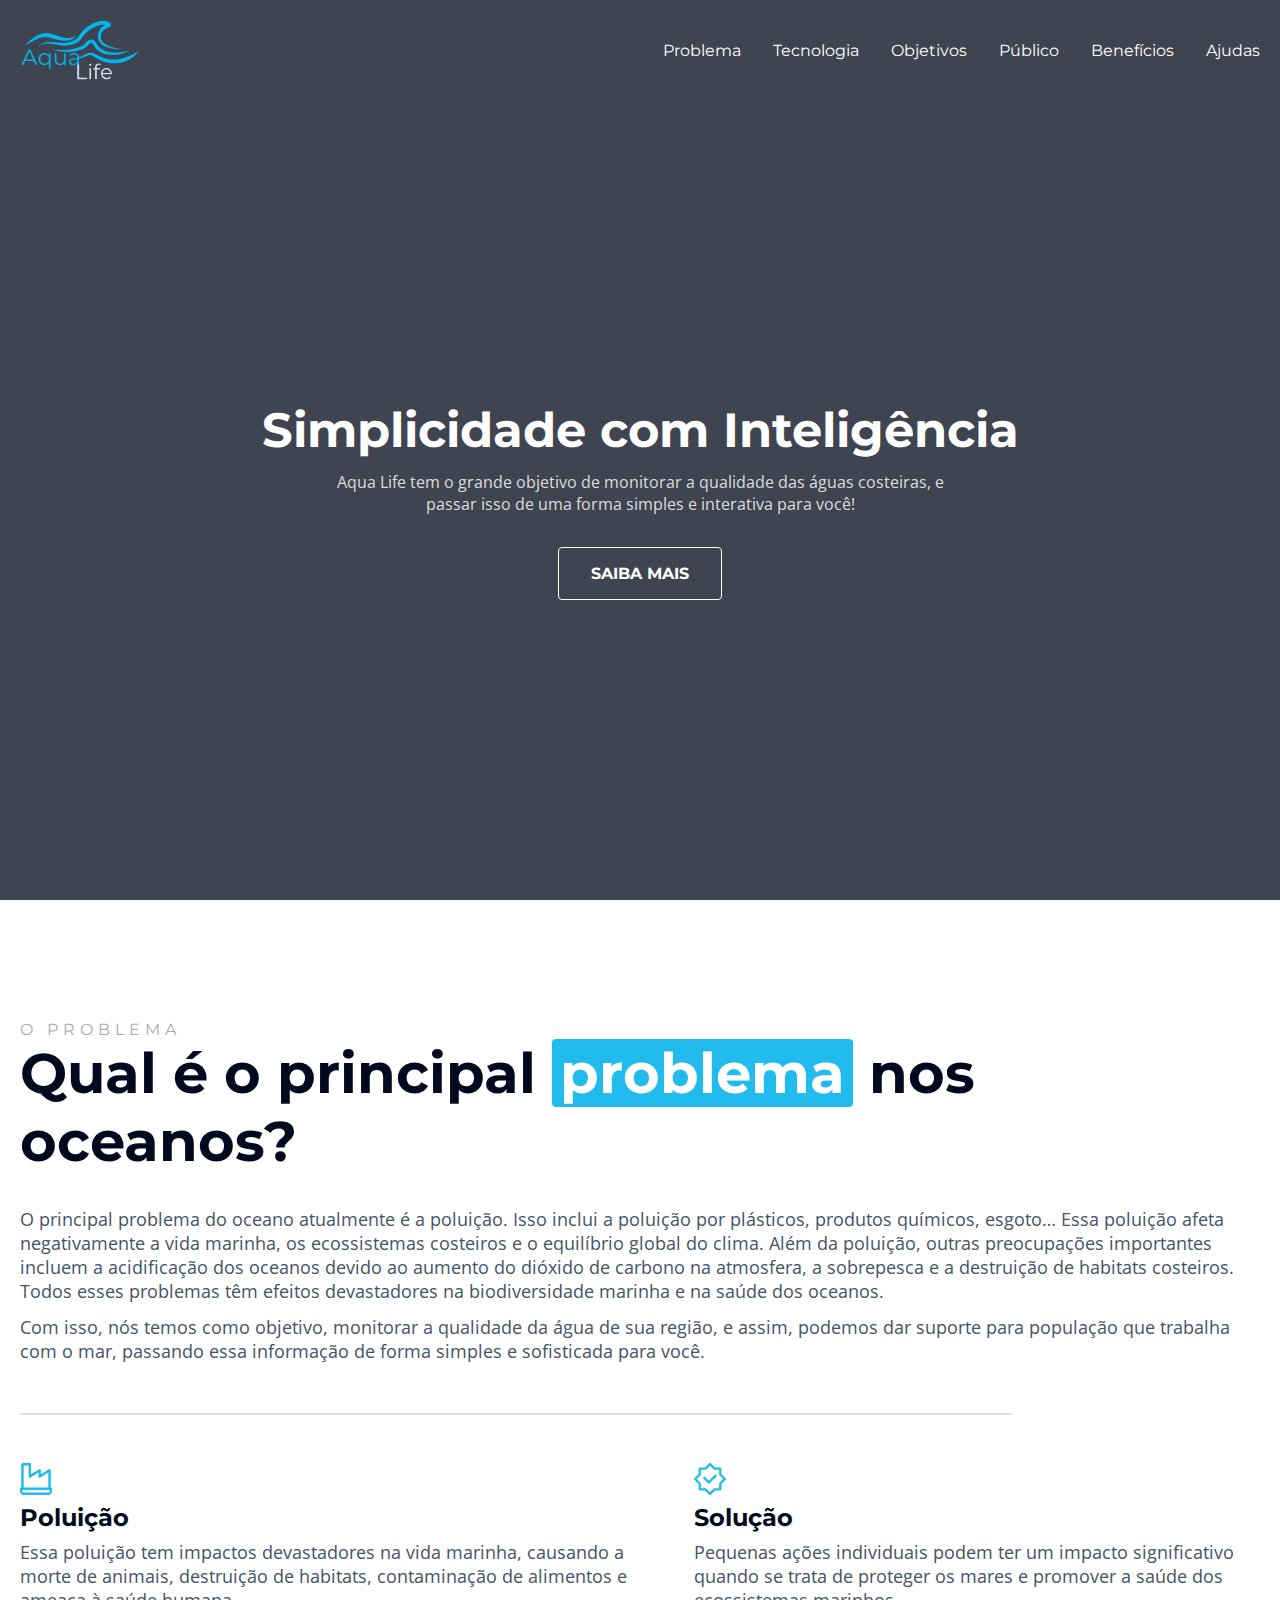
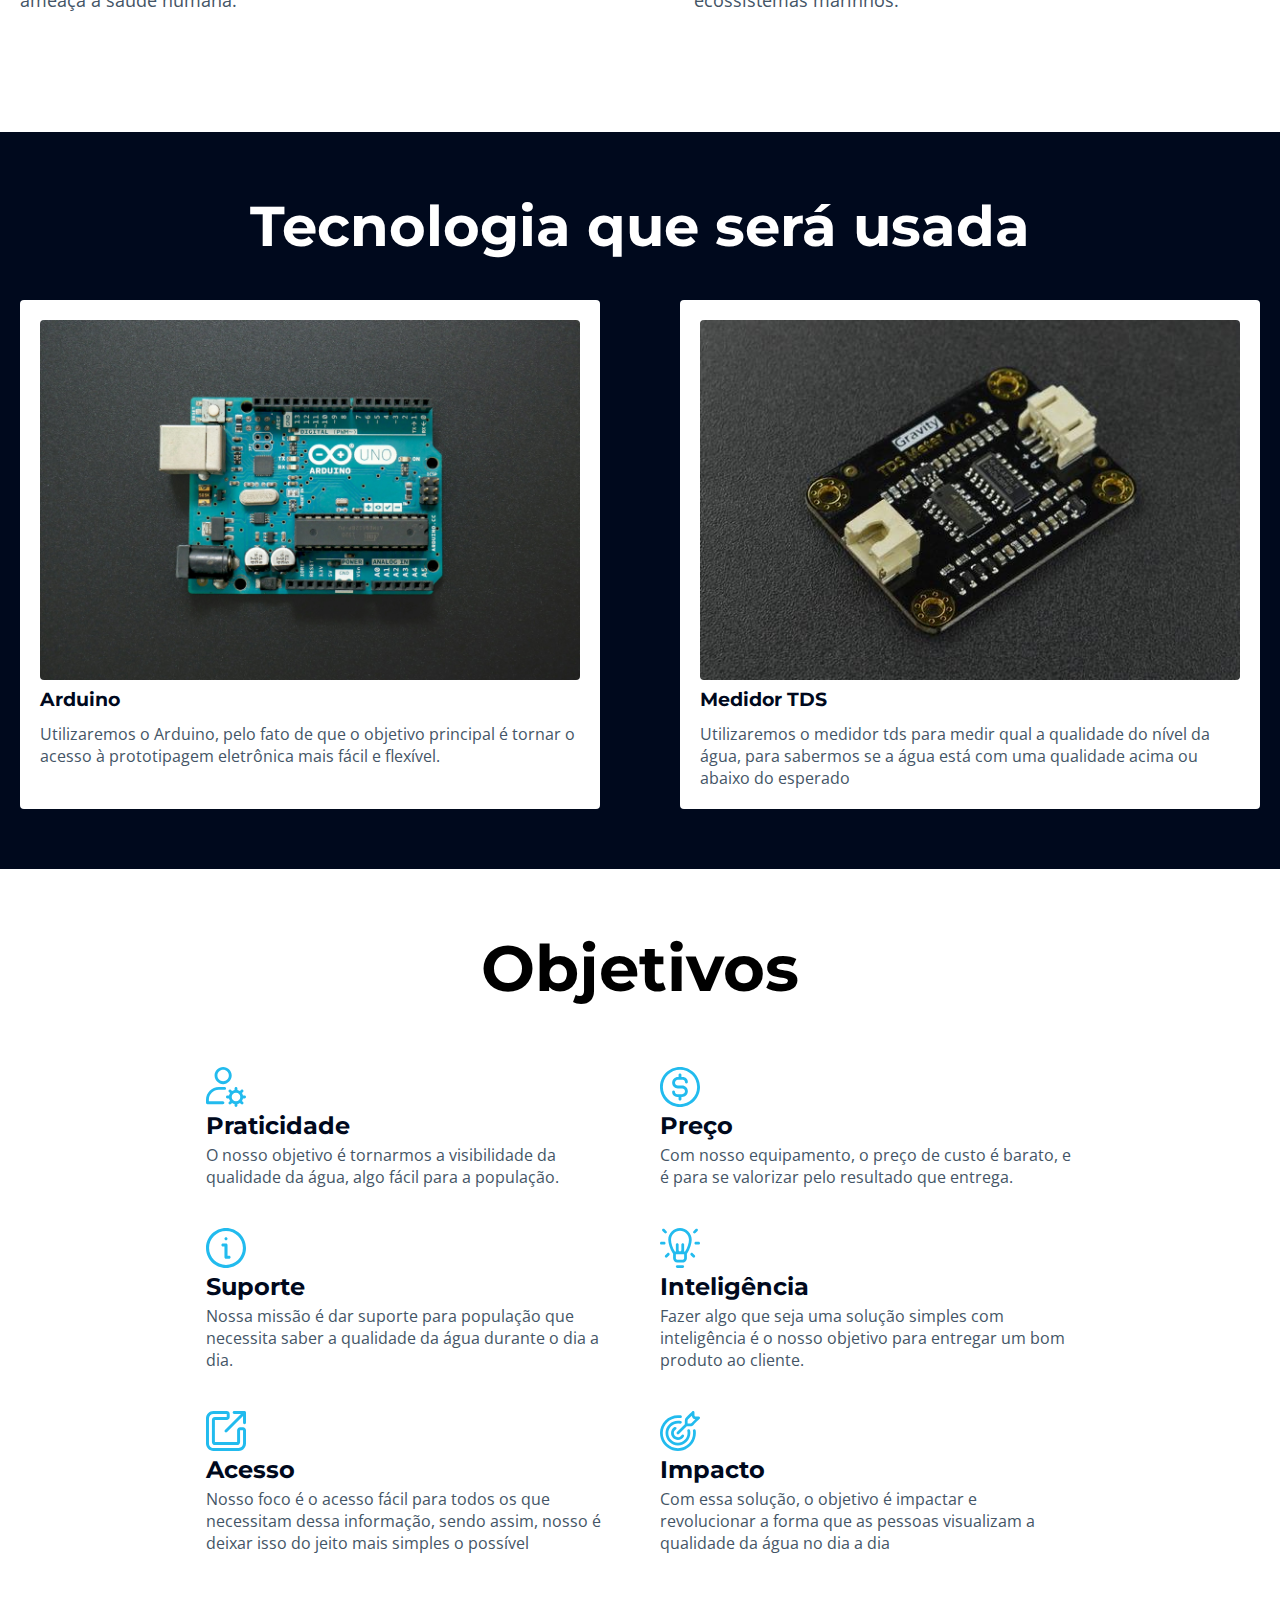
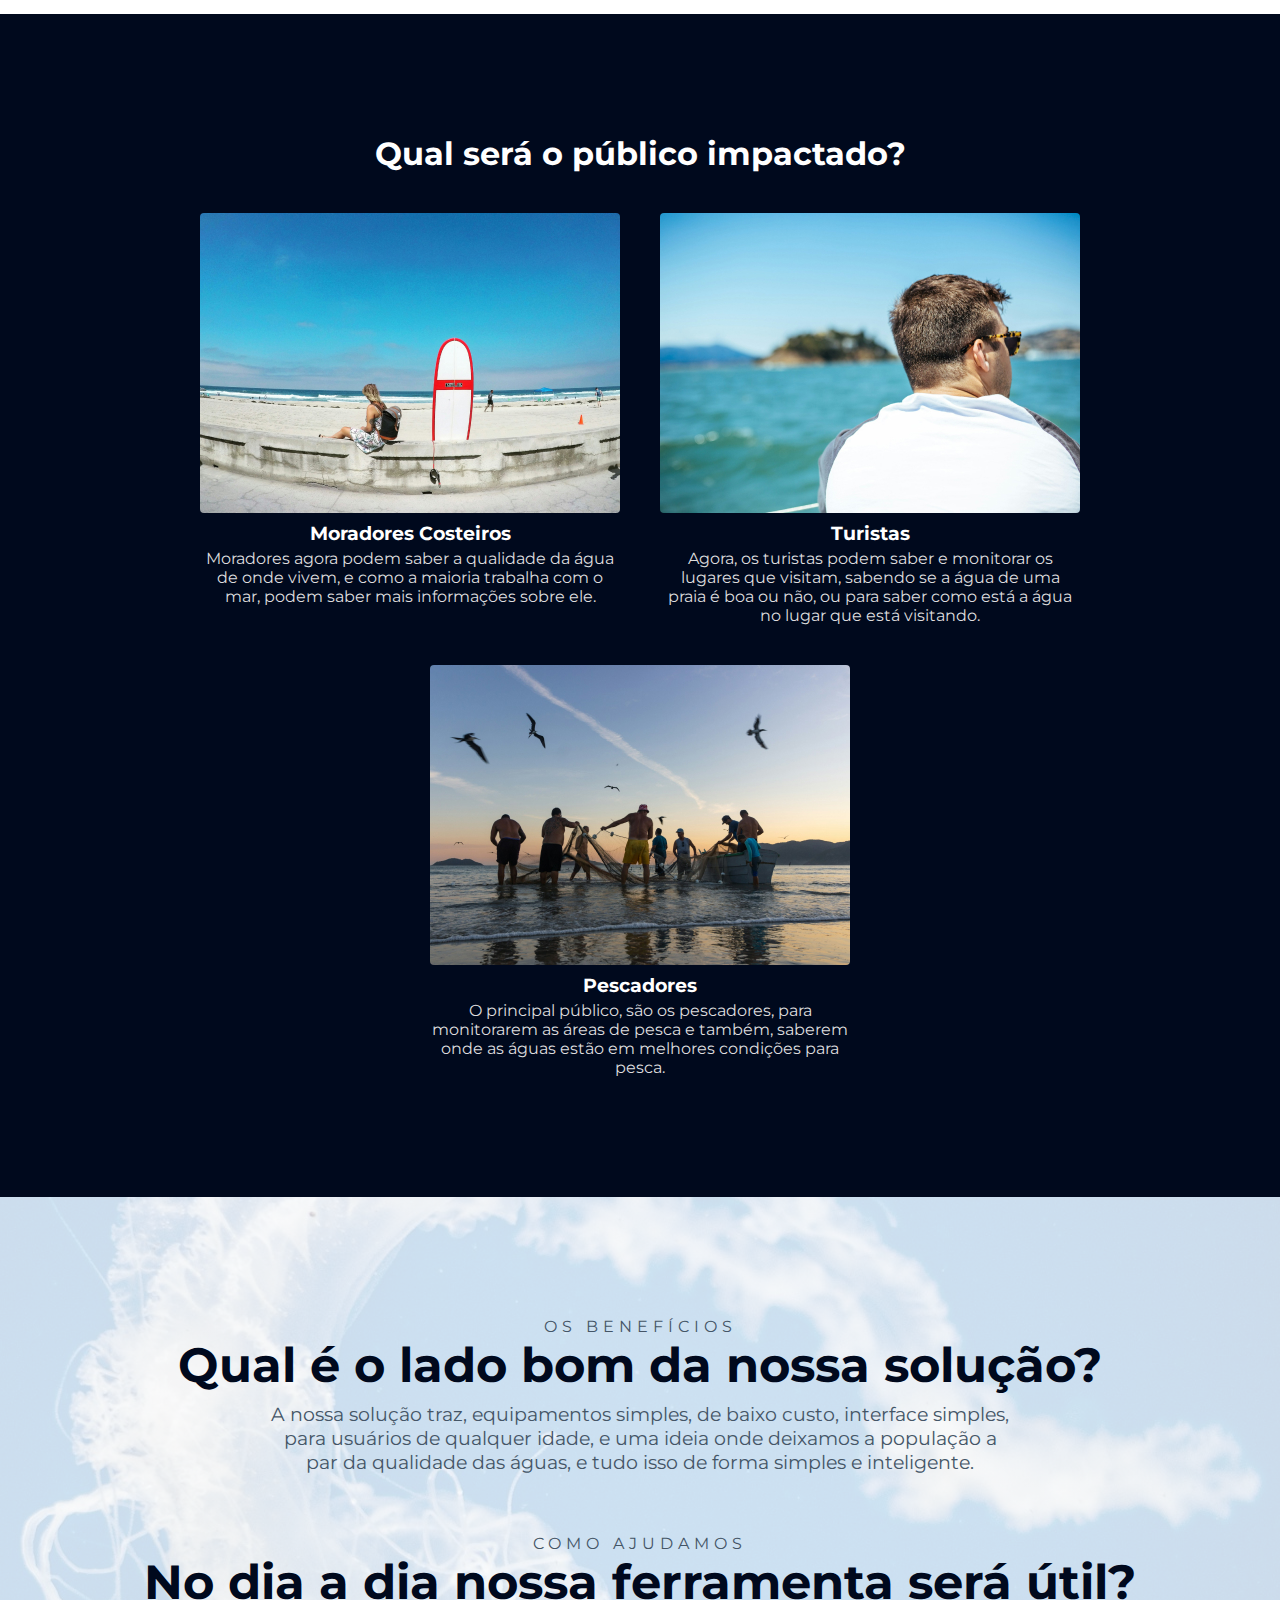
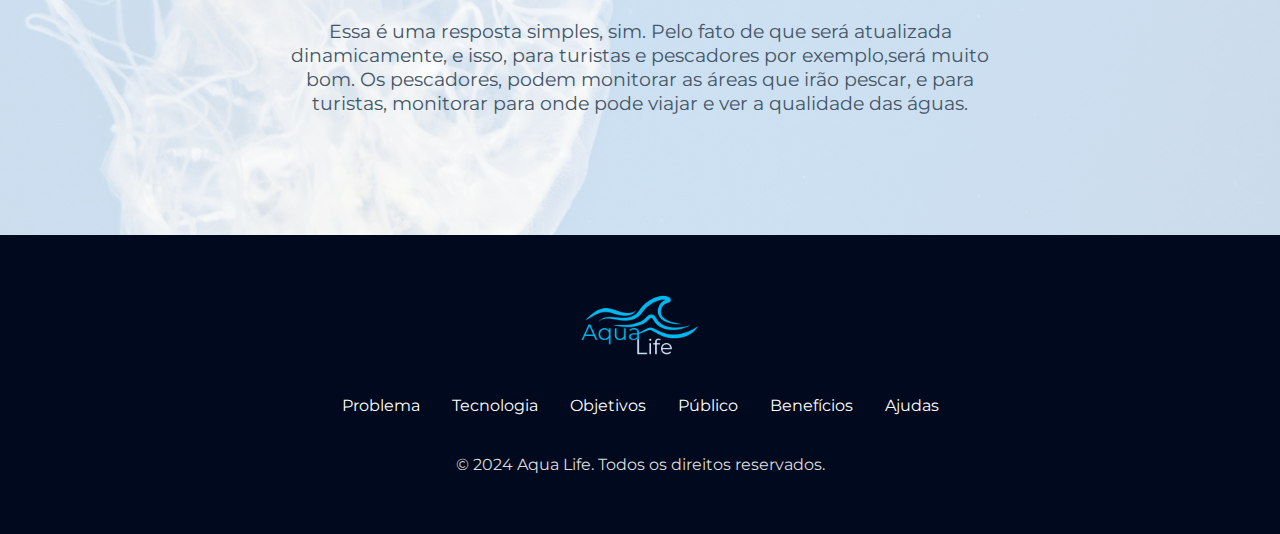
==== index.html @ f4a8a65a "Add files via upload" ====
<!DOCTYPE html>
<html lang="en">
<head>
  <meta charset="UTF-8">
  <meta name="viewport" content="width=device-width, initial-scale=1.0">
  <title>Aqua Life - Simplicidade com Inteligência</title>
  <link rel="preconnect" href="https://fonts.googleapis.com">
  <link rel="preconnect" href="https://fonts.gstatic.com" crossorigin>
  <link href="https://fonts.googleapis.com/css2?family=Montserrat:ital,wght@0,100..900;1,100..900&family=Open+Sans:ital,wght@0,300..800;1,300..800&display=swap" rel="stylesheet">
  <link rel="shortcut icon" href="./img/icons/grafismo.svg" type="image/x-icon">
  <link rel="stylesheet" href="./css/style.css">
</head>
<body>
  <!-- SECTION HERO MAIN -->
  <section class="hero">
      <video autoplay muted loop>
        <source src="./videos/bg-video.mp4" type="video/mp4">
      </video>

      <!-- HEADER -->
      <header class="header container"> 
        <a href="./index.html"><img src="./img/icons/logo.svg" alt="Aqua Life"></a>
        <nav class="menu">
          <ul>
            <li><a href="#problema">Problema</a></li>
            <li><a href="#tecnologia">Tecnologia</a></li>
            <li><a href="#objetivo">Objetivos</a></li>
            <li><a href="#publico">Público</a></li>
            <li><a href="#beneficios">Benefícios</a></li>
            <li><a href="#ajudas">Ajudas</a></li>
          </ul>
        </nav>
      </header>
  
      <main class="intro container">
        <h1>Simplicidade com Inteligência</h1>
        <p>Aqua Life tem o grande objetivo de monitorar a qualidade das águas costeiras, e passar isso de uma forma simples e interativa para você!</p>
        <a href="#objetivo">Saiba Mais</a>
      </main>
  </section>
  <!-- SECTION PROBLEMA -->
  <section class="section-problema container" id="problema">
    <div class="section-problema-conteudo">
      <span>O problema</span>
      <h2>Qual é o principal <span>problema</span> nos oceanos?</h2>
      <p>O principal problema do oceano atualmente é a poluição. Isso inclui a poluição por plásticos, produtos químicos, esgoto… Essa poluição afeta negativamente a vida marinha, os ecossistemas costeiros e o equilíbrio global do clima. Além da poluição, outras preocupações importantes incluem a acidificação dos oceanos devido ao aumento do dióxido de carbono na atmosfera, a sobrepesca e a destruição de habitats costeiros. Todos esses problemas têm efeitos devastadores na biodiversidade marinha e na saúde dos oceanos.
      </p>
      <p>Com isso, nós temos como objetivo, monitorar a qualidade da água de sua região, e assim, podemos dar suporte para população que trabalha com o mar, passando essa informação de forma simples e sofisticada para você.</p>
      <div class="caracteristicas">
        <div>
          <img src="./img/icons/poluicao.svg" alt="Ícone Poluição">
          <h3>Poluição</h3>
          <p>Essa poluição tem impactos devastadores na vida marinha, causando a morte de animais, destruição de habitats, contaminação de alimentos e ameaça à saúde humana.</p>
        </div>
        <div>
          <img src="./img/icons/solucao.svg" alt="Ícone Solução">
          <h3>Solução</h3>
          <p>Pequenas ações individuais podem ter um impacto significativo quando se trata de proteger os mares e promover a saúde dos ecossistemas marinhos.</p>
        </div>
      </div>
    </div>
    <img src="./img/problema-img.jpg" alt="Praia cheia de lixo jogado na areia">
  </section>

  <!-- SECTION TECNOLOGIA -->
  <section class="section-tecnologia-bg" id="tecnologia">
    <div class="section-tecnologia container">
      <h2>Tecnologia que será usada</h2>
      <div class="tecnologias">
        <div>
          <img src="./img/arduino.jpg" alt="Placa de arduino em um fundo preto.">
          <h3>Arduino</h3>
          <p>Utilizaremos o Arduino, pelo fato de que o objetivo principal é tornar o acesso à prototipagem eletrônica mais fácil e flexível.</p>
        </div>
        <div>
          <img src="./img/medidor-tds.jpg" alt="Placa de arduino em um fundo preto.">
          <h3>Medidor TDS</h3>
          <p>Utilizaremos o medidor tds para medir qual a qualidade do nível da água, para sabermos se a água está com uma qualidade acima ou abaixo do esperado</p>
        </div>
      </div>
    </div>
  </section>
  
  <!-- SECTION OBJETIVO -->
  <section class="section-objetivo container" id="objetivo">
    <h2>Objetivos</h2>
    <ul class="objetivos">
      <li>
        <img src="./img/icons/praticidade.svg" alt="Ícone Praticidade">
        <h3>Praticidade</h3>
        <p>O nosso objetivo é tornarmos a visibilidade da qualidade da água, algo fácil para a população.</p>
      </li>
      <li>
        <img src="./img/icons/preco.svg" alt="Ícone Preco">
        <h3>Preço</h3>
        <p>Com nosso equipamento, o preço de custo é barato, e é para se valorizar pelo resultado que entrega.</p>
      </li>
      <li>
        <img src="./img/icons/suporte.svg" alt="Ícone Suporte">
        <h3>Suporte</h3>
        <p>Nossa missão é dar suporte para população que necessita saber a qualidade da água durante o dia a dia.</p>
      </li>
      <li>
        <img src="./img/icons/inteligencia.svg" alt="Ícone Inteligência">
        <h3>Inteligência</h3>
        <p>Fazer algo que seja uma solução simples com inteligência é o nosso objetivo para entregar um bom produto ao cliente.</p>
      </li>
      <li>
        <img src="./img/icons/acesso.svg" alt="Ícone Acesso">
        <h3>Acesso</h3>
        <p>Nosso foco é o acesso fácil para todos os que necessitam dessa informação, sendo assim, nosso é deixar isso do jeito mais simples o possível</p>
      </li>
      <li>
        <img src="./img/icons/impacto.svg" alt="Ícone Impacto">
        <h3>Impacto</h3>
        <p>Com essa solução, o objetivo é impactar e revolucionar a forma que as pessoas visualizam a qualidade da água no dia a dia</p>
      </li>
    </ul>
  </section>

  <!-- SECTION PÚBLICO -->
  <section class="section-publico-bg" id="publico">
    <div class="section-publico container">
      <h2>Qual será o público impactado?</h2>
      <ul>
        <li>
          <img src="./img/moradores.jpg" alt="Morador com uma prancha de surf sentado em um muro vendo a praia.">
          <h3>Moradores Costeiros</h3>
          <p>Moradores agora podem saber a qualidade da água de onde vivem, e como a maioria trabalha com o mar, podem saber mais informações sobre ele.</p>
        </li>
        <li>
          <img src="./img/turistas.jpg" alt="Turista vendo a paisagem nas águas costeiras.">
          <h3>Turistas</h3>
          <p>Agora, os turistas podem saber e monitorar os lugares que visitam, sabendo se a água de uma praia é boa ou não, ou para saber como está a água no lugar que está visitando.</p>
        </li>
        <li>
          <img src="./img/pescadores.jpg" alt="Grupo de pescadores arrumando uma rede de pescar.">
          <h3>Pescadores</h3>
          <p>O principal público, são os pescadores, para monitorarem as áreas de pesca e também, saberem onde as águas estão em melhores condições para pesca.</p>
        </li>
      </ul>
    </div>
  </section>

  <!-- SECTION BENEFÍCIOS + AJUDA -->
   <section class="section-beneficios-ajuda-bg">
    <div class="section-beneficios-ajuda container" id="beneficios">
      <span>Os Benefícios</span>
      <h2>Qual é o lado bom da nossa solução?</h2>
      <p>A nossa solução traz, equipamentos simples, de baixo custo, interface simples, para usuários de qualquer idade, e uma ideia onde deixamos a população a par da qualidade das águas, e tudo isso de forma simples e inteligente.</p>
    </div>
    <div class="section-beneficios-ajuda container" id="ajudas">
      <span>Como Ajudamos</span>
      <h2>No dia a dia nossa ferramenta será útil?</h2>
      <p>Essa é uma resposta simples, sim. Pelo fato de que será atualizada dinamicamente, e isso, para turistas e pescadores por exemplo,será muito bom. Os pescadores, podem monitorar as áreas que irão pescar, e para turistas, monitorar para onde pode viajar e ver a qualidade das águas.</p>
    </div>
   </section>

   <!-- FOOTER -->
    <footer class="footer-bg">
      <div class="footer container">
        <a href="./index.html"><img src="./img/icons/logo.svg" alt="Aqua Life"></a>
        <nav class="menu">
          <ul> 
            <li><a href="#problema">Problema</a></li>
              <li><a href="#tecnologia">Tecnologia</a></li>
              <li><a href="#objetivo">Objetivos</a></li>
              <li><a href="#publico">Público</a></li>
              <li><a href="#beneficios">Benefícios</a></li>
              <li><a href="#ajudas">Ajudas</a></li>
          </ul>
        </nav>
        <p>&copy 2024 Aqua Life. Todos os direitos reservados.</p>
      </div>
    </footer>

</body>
</html>
---- css/style.css ----
:root {
  --branco: #FFF;
  --preto: #000;
  --cinza: #DDD;
  --cinza-escuro: #aaa;
  --cinza-azul: #456;
  --azul-claro: ##ACF;
  --azul: #2BE;
  --azul-escuro: #00091D;
  --font-primaria: 'Montserrat', sans-serif;
  --font-secundaria: 'Open Sans', sans-serif;
}

* {
  padding: 0;
  margin: 0;
  list-style: none;
  text-decoration: none;
  box-sizing: border-box;
  font-family: var(--font-primaria);
}

html {
  scroll-behavior: smooth;
}

img {
  max-width: 100%;
  height: auto;
  display: block;
}

.container {
  max-width: 1600px;
  padding: 0 20px;
  margin-left: auto;
  margin-right: auto;
}

/****************************************************************** VIDEO FUNDO ******************************************************************/

.hero {
  position: relative;
  height: 100vh;
  color: #fff;
}

.hero::before {
  content: '';
  position: absolute;
  inset: 0;
  background: rgba(15, 21, 37, .8);
  z-index: -1;
}

video {
  position: absolute;
  top: 0;
  left: 0;
  width: 100%;
  height: 100%;
  object-fit: cover;
  z-index: -2;
}

/******************************************************************** HEADER ********************************************************************/

.header {
  height: 100px;
  display: flex;
  justify-content: space-between;
  align-items: center;
  flex-wrap: wrap;
  padding: 20px 20px;
  img {
    width: 120px;
  }
}

.menu ul {
  display: flex;
  flex-wrap: wrap;
  justify-content: center;
  gap: 32px;
  li a {
    color: var(--branco);
  }
}

.menu ul li a:hover {
  color: var(--azul);
}

/********************************************************************* INTRO *********************************************************************/

.intro {
  height: calc(100vh - 100px);
  display: flex;
  flex-direction: column;
  align-items: center;
  justify-content: center;
  text-align: center;
  h1 {
    color: var(--branco);
    font-size: 3rem;
  }
  p {
    color: var(--cinza);
    font-size: 1rem;
    font-family: var(--font-secundaria);
    width: 50%;
    margin-top: 12px;
  }
  a {
    border: 1px solid var(--branco);
    color: var(--branco);
    padding: 16px 32px;
    font-size: 1rem;
    font-weight: 700;
    text-transform: uppercase;
    border-radius: 4px;
    transition: .3s;
    margin-top: 32px;
  }
  a:hover {
    background: var(--branco);
    color: var(--azul-escuro);
  }
}

/******************************************************************* PROBLEMA *******************************************************************/

.section-problema {
  display: flex;
  justify-content: space-between;
  align-items: end;
  gap: 160px;
  padding: 120px 20px;
  img {
    width: 640px;
    object-fit: cover;
    border-radius: 4px;
  }
}

.section-problema-conteudo{
  & > span {
    text-transform: uppercase;
    color: var(--cinza-escuro);
    letter-spacing: 5px;
  }
  h2 {
    font-size: 3.5rem;
    color: var(--azul-escuro);
  }
  h2 > span {
    background: var(--azul);
    color: var(--branco);
    border-radius: 4px;
    padding: 0px 8px;
  }
  & > p {
    font-family: var(--font-secundaria);
    font-size: 1.125rem;
    color: var(--cinza-azul);
    margin-top: 32px;
  }
  & > p + p {
    margin-top: 12px;
  }
}

.caracteristicas {
  position: relative;
  display: flex;
  gap: 40px;
  margin-top: 100px;
  div {
    display: flex;
    flex-direction: column;
    gap: 8px;
  }
  img {
    width: 32px;
    height: 32px;
  }
  h3 {
    font-size: 1.5rem;
    color: var(--azul-escuro);

  }
  p {
    font-family: var(--font-secundaria);
    color: var(--cinza-azul);
    font-size: 1.125rem;
  }
}

.caracteristicas::before {
  content: '';
  display: block;
  position: absolute;
  width: 80%;
  height: 2px;
  background: var(--cinza);
  top: -50px;
}

/****************************************************************** TECNOLOGIA ******************************************************************/
.section-tecnologia-bg {
  background: var(--azul-escuro);
}

.section-tecnologia {
  color: var(--branco);
  padding: 60px 20px;
  display: flex;
  flex-direction: column;
  align-items: center;
  gap: 40px;
  h2 {
    font-size: 3.5rem;
    text-align: center;
  }
}

.tecnologias {
  display: flex;
  justify-content: center;
  gap: 80px;
  div {
    background: var(--branco);
    border-radius: 4px;
    padding: 20px;
    img {
      border-radius: 4px;
    }
    h3 {
      margin-top: 8px;
      color: var(--azul-escuro);
    }
    p {
      margin-top: 12px;
      color: var(--cinza-azul);
      font-family: var(--font-secundaria);
      max-width: 564px;
    }
  }
}

/******************************************************************* OBJETIVO *******************************************************************/

.section-objetivo {
  display: flex;
  flex-direction: column;
  align-items: center;
  padding: 120px 20px;
  gap: 40px;
  h2 {
    font-size: 4rem;
  }
}

.objetivos {
  margin-top: 40px;
  display: flex;
  justify-content: center;
  flex-wrap: wrap;
  gap: 40px;
  li {
    img {
      width: 40px;
      color: var(--azul);
    }
    h3 {
      font-size: 1.5rem;
      margin: 4px 0px;
      color: var(--azul-escuro);
    }
    p {
      width: 46ch;
      color: var(--cinza-azul);
      font-family: var(--font-secundaria);
    }
  }
}

/******************************************************************** PUBLICO ********************************************************************/

.section-publico-bg {
  background: var(--azul-escuro);
}

.section-publico {
  padding: 120px 20px;
  color: var(--branco);
  display: flex;
  flex-direction: column;
  align-items: center;
  text-align: center;
  h2 {
    font-size: 2rem;
  }
  ul {
    display: flex;
    justify-content: center;
    flex-wrap: wrap;
    gap: 40px;
    margin-top: 40px;
    li {
      width: 420px;
      img {
        border-radius: 4px;
      }
      h3 {
        font-size: 1.2rem;
        margin-top: 8px;
      }
      p {
        color: var(--cinza);
        margin-top: 4px;
      }
    }
  }
}

/************************************************************** BENEFÍCIOS + AJUDA **************************************************************/

.section-beneficios-ajuda-bg {
  background: linear-gradient(rgba(255, 255, 255, .8), rgba(255, 255, 255, .8)), url("../img/agua-viva.jpg") no-repeat center center;
}

.section-beneficios-ajuda {
  color: var(--azul-escuro);
  display: flex;
  flex-direction: column;
  align-items: center;
  text-align: center;
  span {
    text-transform: uppercase;
    color: var(--cinza-azul);
    letter-spacing: 5px;
  }
  h2 {
    font-size: 3rem;
  }
  p {
    margin-top: 8px;
    font-size: 1.2rem;
    width: 60%;
    color: var(--cinza-azul);
  }
}

.section-beneficios-ajuda:nth-child(1) {
  padding-top: 120px;
}

.section-beneficios-ajuda:nth-child(2) {
  margin-top: 60px;
  padding-bottom: 120px;
}

/******************************************************************** FOOTER ********************************************************************/

.footer-bg {
  background: var(--azul-escuro);
}

.footer {
  padding: 60px 20px;
  display: flex;
  flex-direction: column;
  align-items: center;
  gap: 40px;
  img {
    width: 120px;
  }
  p {
    color: var(--cinza);
  }
}


/****************************************************************** RESPONSIVO ******************************************************************/
@media (max-width: 1300px) {
  .section-problema > img {
    display: none;
  }
  .section-objetivo {
    padding: 60px 20px;
  }
  .objetivos {
    margin-top: 20px;
  }
}

@media (max-width: 800px) {
  .header {
    gap: 20px;
    justify-content: center;
  }
  .intro h1 {
    font-size: 2.5rem;
  }
  .intro p {
    width: 80%;
  }
  .section-problema-conteudo h2 {
    font-size: 2.5rem;
  }
  .section-tecnologia h2 {
    font-size: 2.5rem;
  }
  .tecnologias {
    flex-wrap: wrap;
    gap: 40px;
  }
  .section-objetivo h2 {
    font-size: 2.5rem;
  }
  .section-beneficios-ajuda h2 {
    font-size: 2.5rem;
  }
  .section-beneficios-ajuda p {
    font-size: 1rem;
  }
}

@media (max-width: 700px) {
  .intro h1 {
    font-size: 2rem;
  }
  .section-tecnologia h2 {
    font-size: 2rem;
  }
}

@media (max-width: 600px) {
  .caracteristicas {
    flex-wrap: wrap;
  }
}
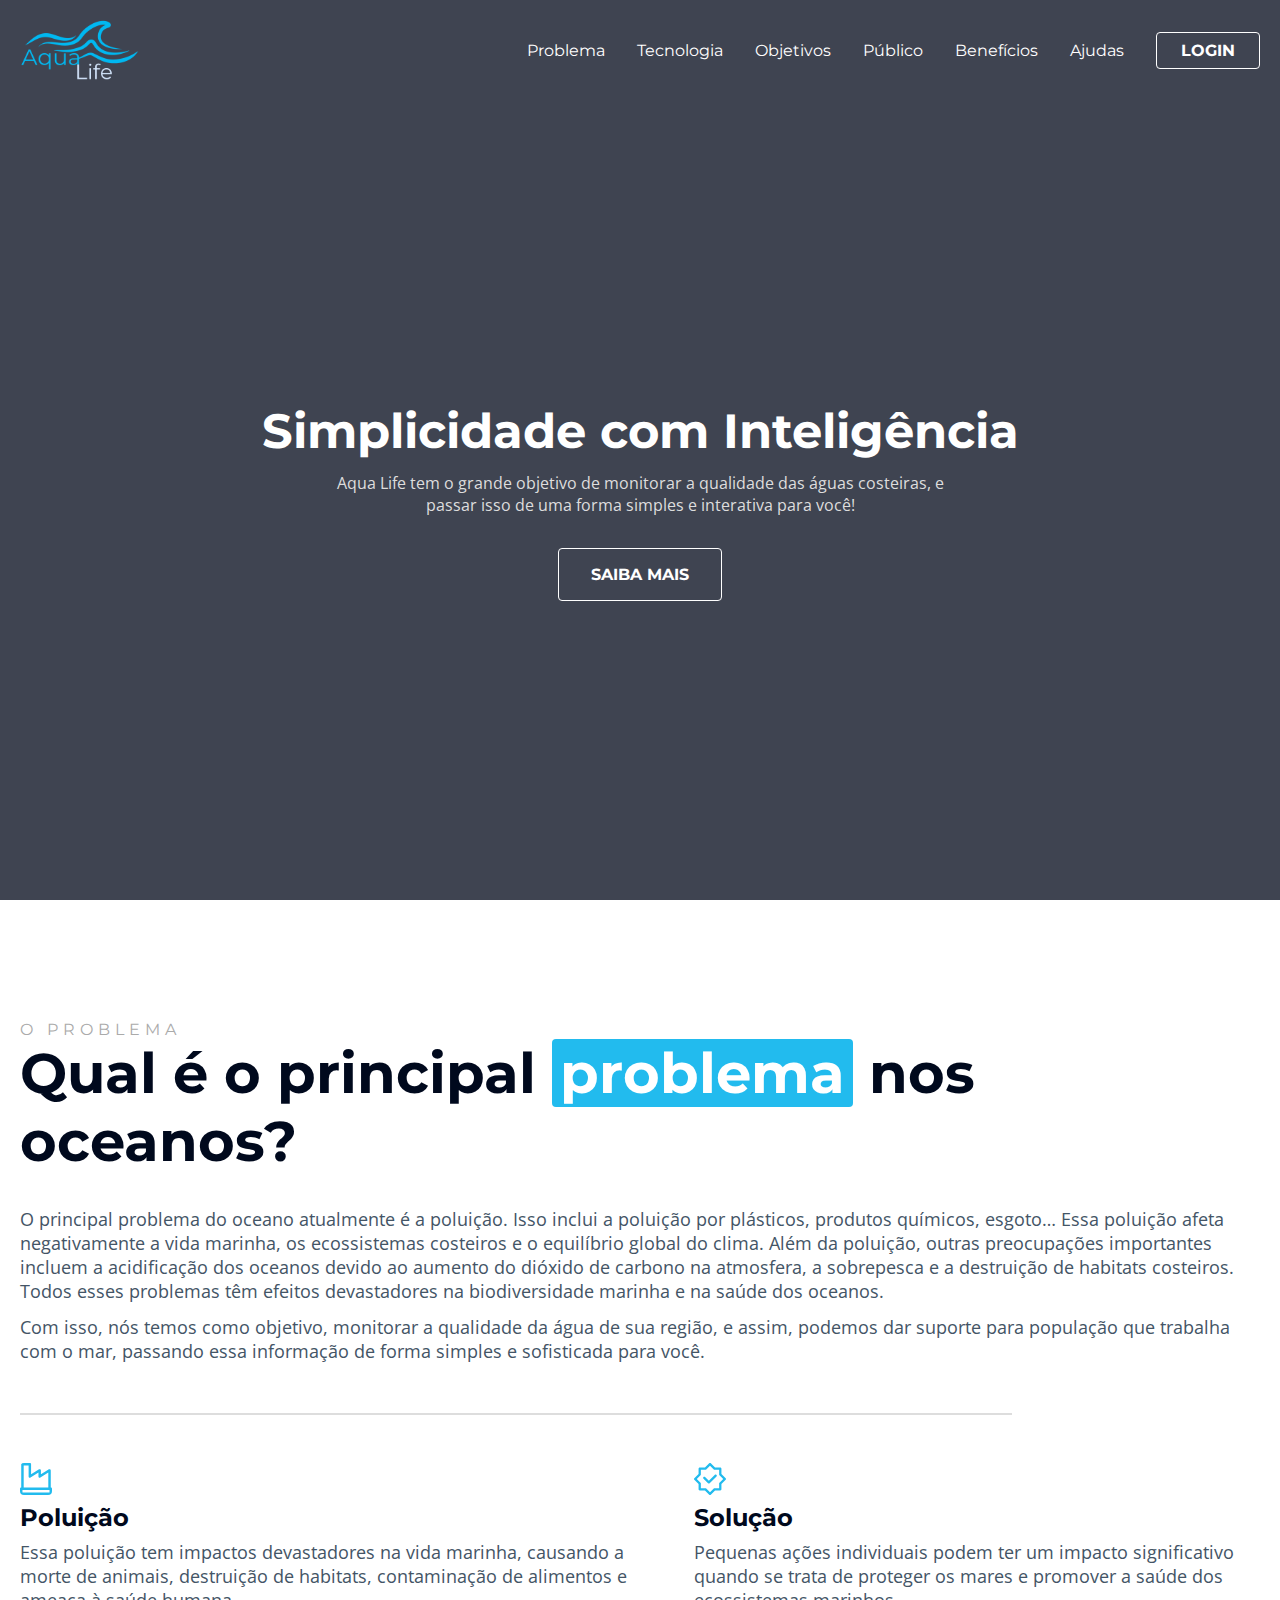
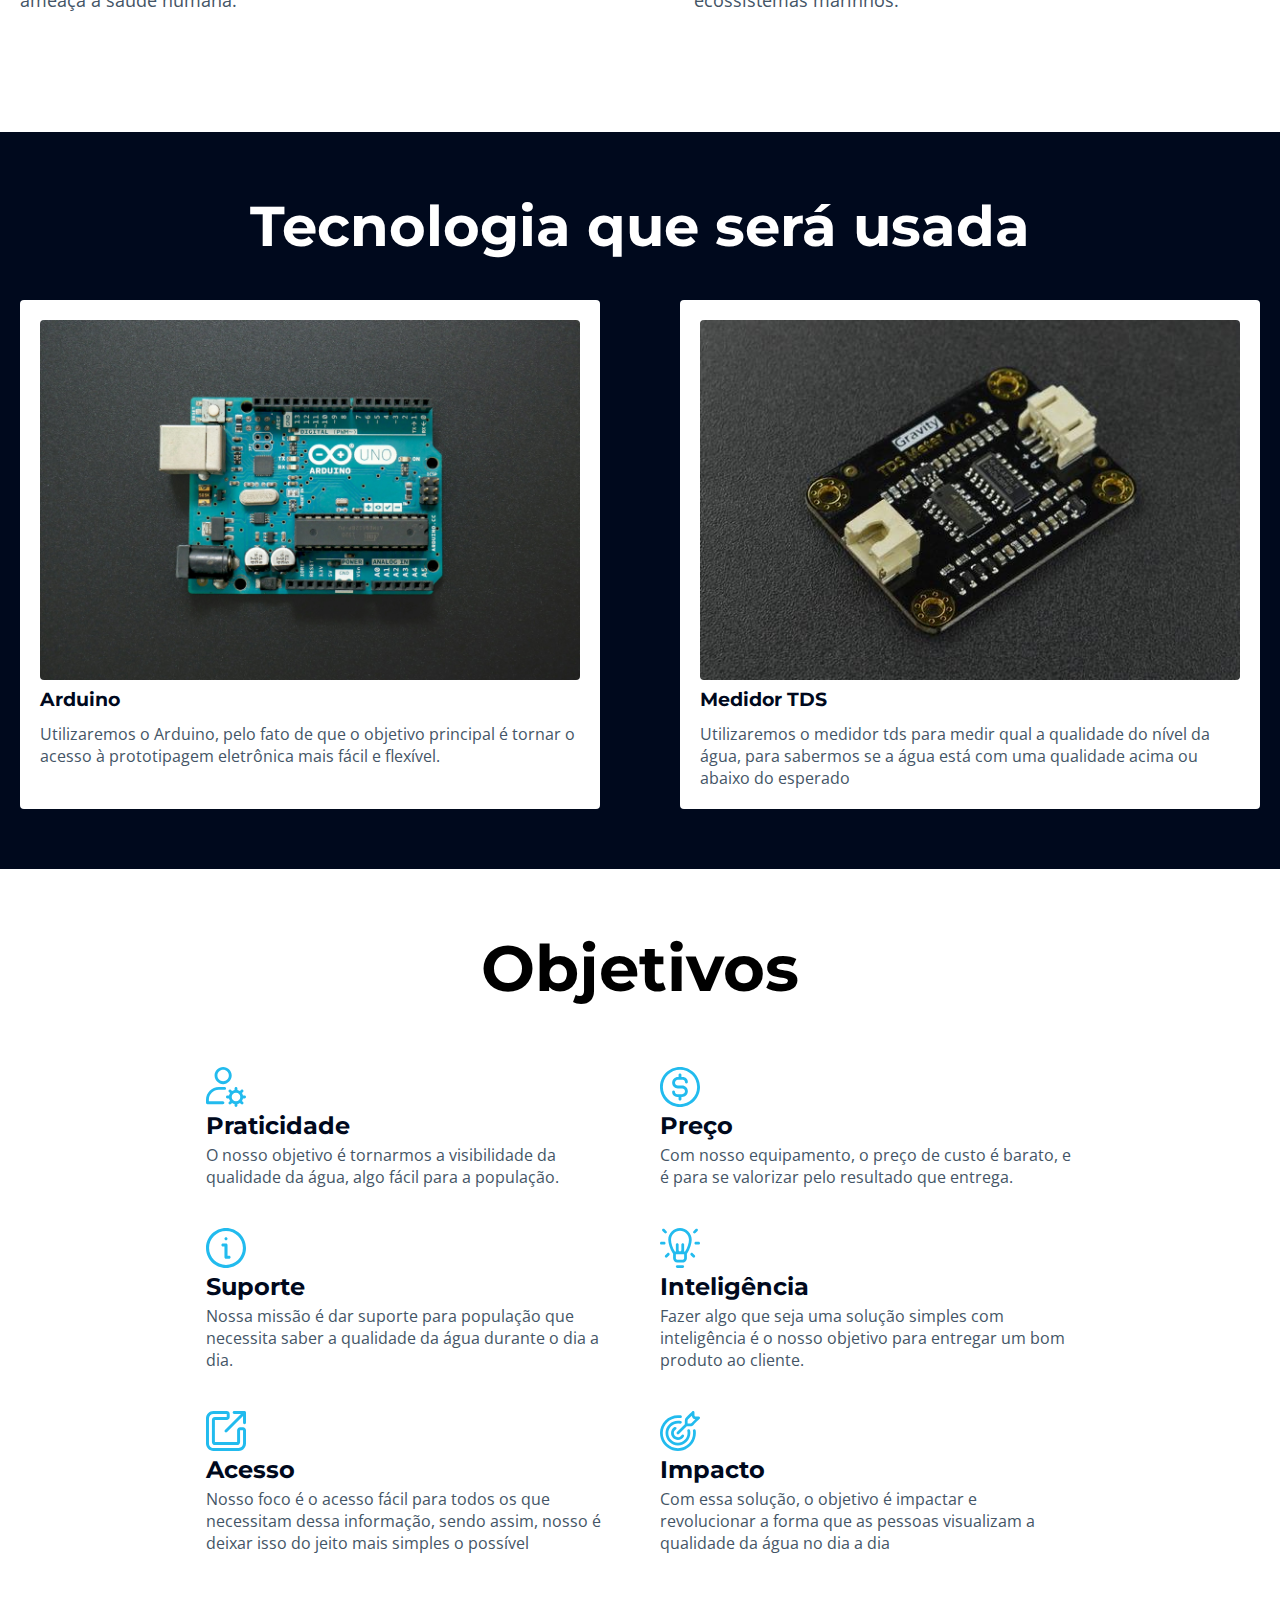
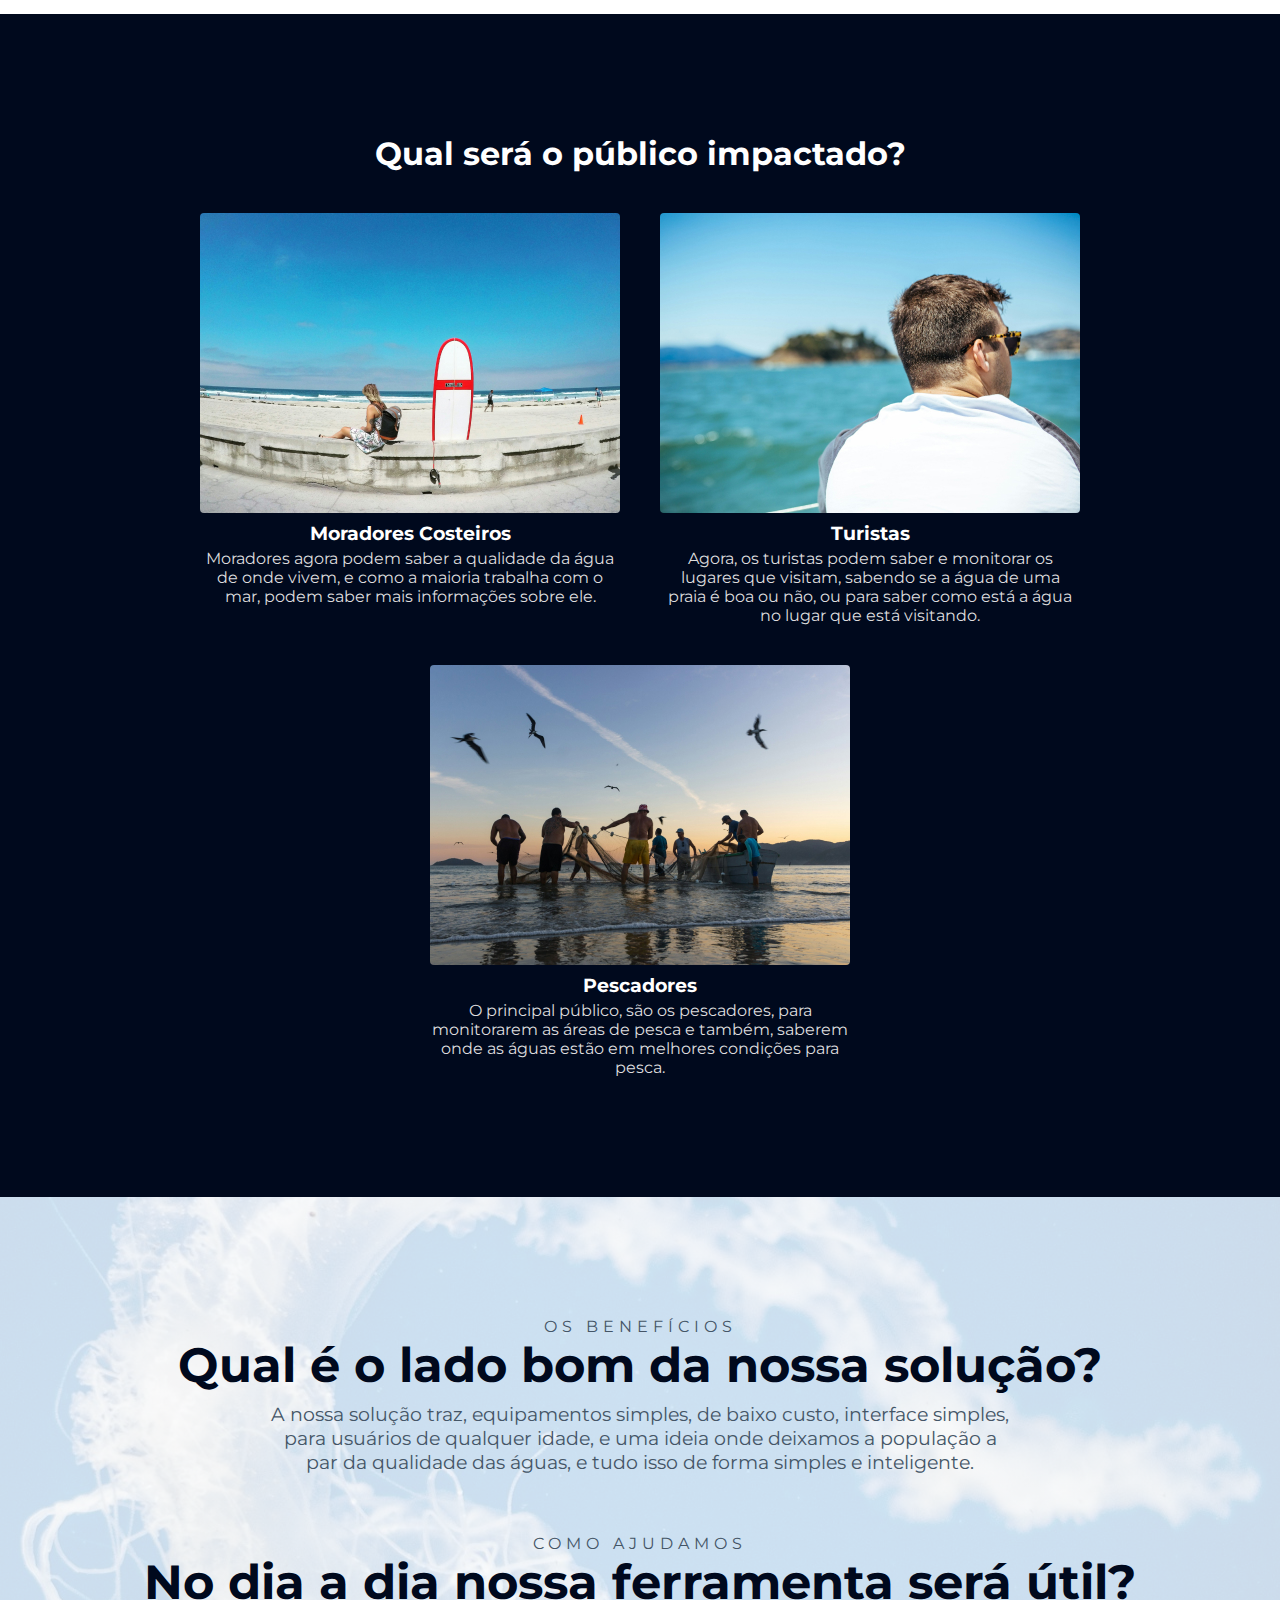
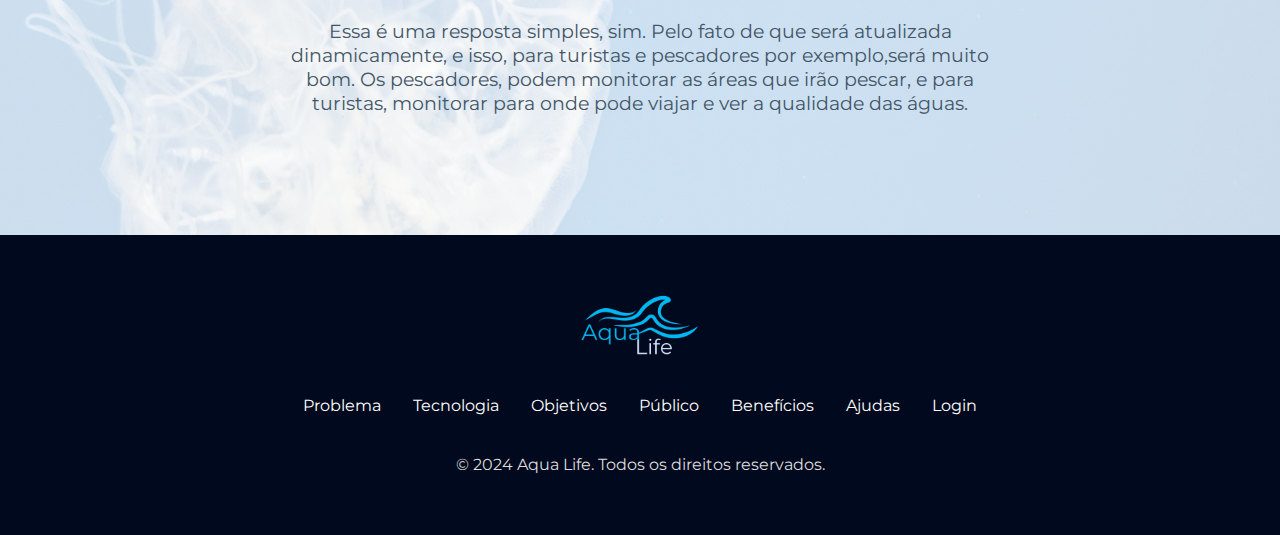
==== commit b8e3f1d6: "Criação da página de login" ====
--- a/index.html
+++ b/index.html
@@ -28,6 +28,7 @@
             <li><a href="#publico">Público</a></li>
             <li><a href="#beneficios">Benefícios</a></li>
             <li><a href="#ajudas">Ajudas</a></li>
+            <li><a href="./login.html">Login</a></li>
           </ul>
         </nav>
       </header>
@@ -168,11 +169,12 @@
               <li><a href="#publico">Público</a></li>
               <li><a href="#beneficios">Benefícios</a></li>
               <li><a href="#ajudas">Ajudas</a></li>
+              <li><a href="./login.html">Login</a></li>
           </ul>
         </nav>
         <p>&copy 2024 Aqua Life. Todos os direitos reservados.</p>
       </div>
     </footer>
-
+  <script src="./js/script.js"></script>
 </body>
 </html>--- a/css/style.css
+++ b/css/style.css
@@ -66,7 +66,7 @@
 /******************************************************************** HEADER ********************************************************************/
 
 .header {
-  height: 100px;
+  min-height: 100px;
   display: flex;
   justify-content: space-between;
   align-items: center;
@@ -77,10 +77,15 @@
   }
 }
 
+#login .header-bg {
+  background: var(--azul-escuro);
+}
+
 .menu ul {
   display: flex;
   flex-wrap: wrap;
   justify-content: center;
+  align-items: center;
   gap: 32px;
   li a {
     color: var(--branco);
@@ -89,6 +94,20 @@
 
 .menu ul li a:hover {
   color: var(--azul);
+}
+
+.header .menu ul li:nth-child(7) a {
+  padding: 8px 24px;
+  border: 1px solid var(--branco);
+  border-radius: 4px;
+  font-weight: 700;
+  text-transform: uppercase;
+  transition: .3s;
+}
+
+.header .menu ul li:nth-child(7) a:hover {
+  background: var(--branco);
+  color: var(--azul-escuro);
 }
 
 /********************************************************************* INTRO *********************************************************************/
@@ -368,6 +387,7 @@
 }
 
 .footer {
+  height: 300px;
   padding: 60px 20px;
   display: flex;
   flex-direction: column;
@@ -379,6 +399,74 @@
   p {
     color: var(--cinza);
   }
+}
+
+/********************************************************************* LOGIN *********************************************************************/
+
+.section-login {
+  display: flex;
+  justify-content: center;
+  align-items: center;
+  height: calc(100vh - 100px - 300px);
+}
+
+.card-login {
+  padding: 20px;
+  border-radius: 4px;
+  box-shadow: 0px 0px 5px 1px rgba(0, 0, 0, 0.2);
+  h1 {
+    font-size: 2rem;
+    text-align: center;
+    color: var(--azul-escuro);
+  }
+}
+
+.card-login div {
+  display: flex;
+  flex-direction: column;
+  label {
+    font-weight: 700;
+    color: #456;
+  }
+  input {
+    border: none;
+    background: #eee;
+    border-radius: 4px;
+    padding: 12px 16px;
+    width: 400px;
+    margin-top: 8px;
+  }
+  & input::placeholder {
+    font-size: 1rem;
+  }
+}
+
+.btn-login {
+  width: 100%;
+  padding: 12px 0px;
+  font-weight: 700;
+  text-transform: uppercase;
+  color: var(--branco);
+  background: var(--azul-escuro);
+  border: 1px solid var(--azul-escuro);
+  border-radius: 4px;
+  margin-top: 20px;
+  transition: .3s;
+  cursor: pointer;
+}
+
+.btn-login:hover {
+  background: var(--branco);
+  border: 1px solid var(--azul-escuro);
+  color: var(--azul-escuro);
+}
+
+.card-login > div {
+  margin-top: 40px;
+}
+
+.card-login div + div {
+  margin-top: 20px;
 }
 
 
